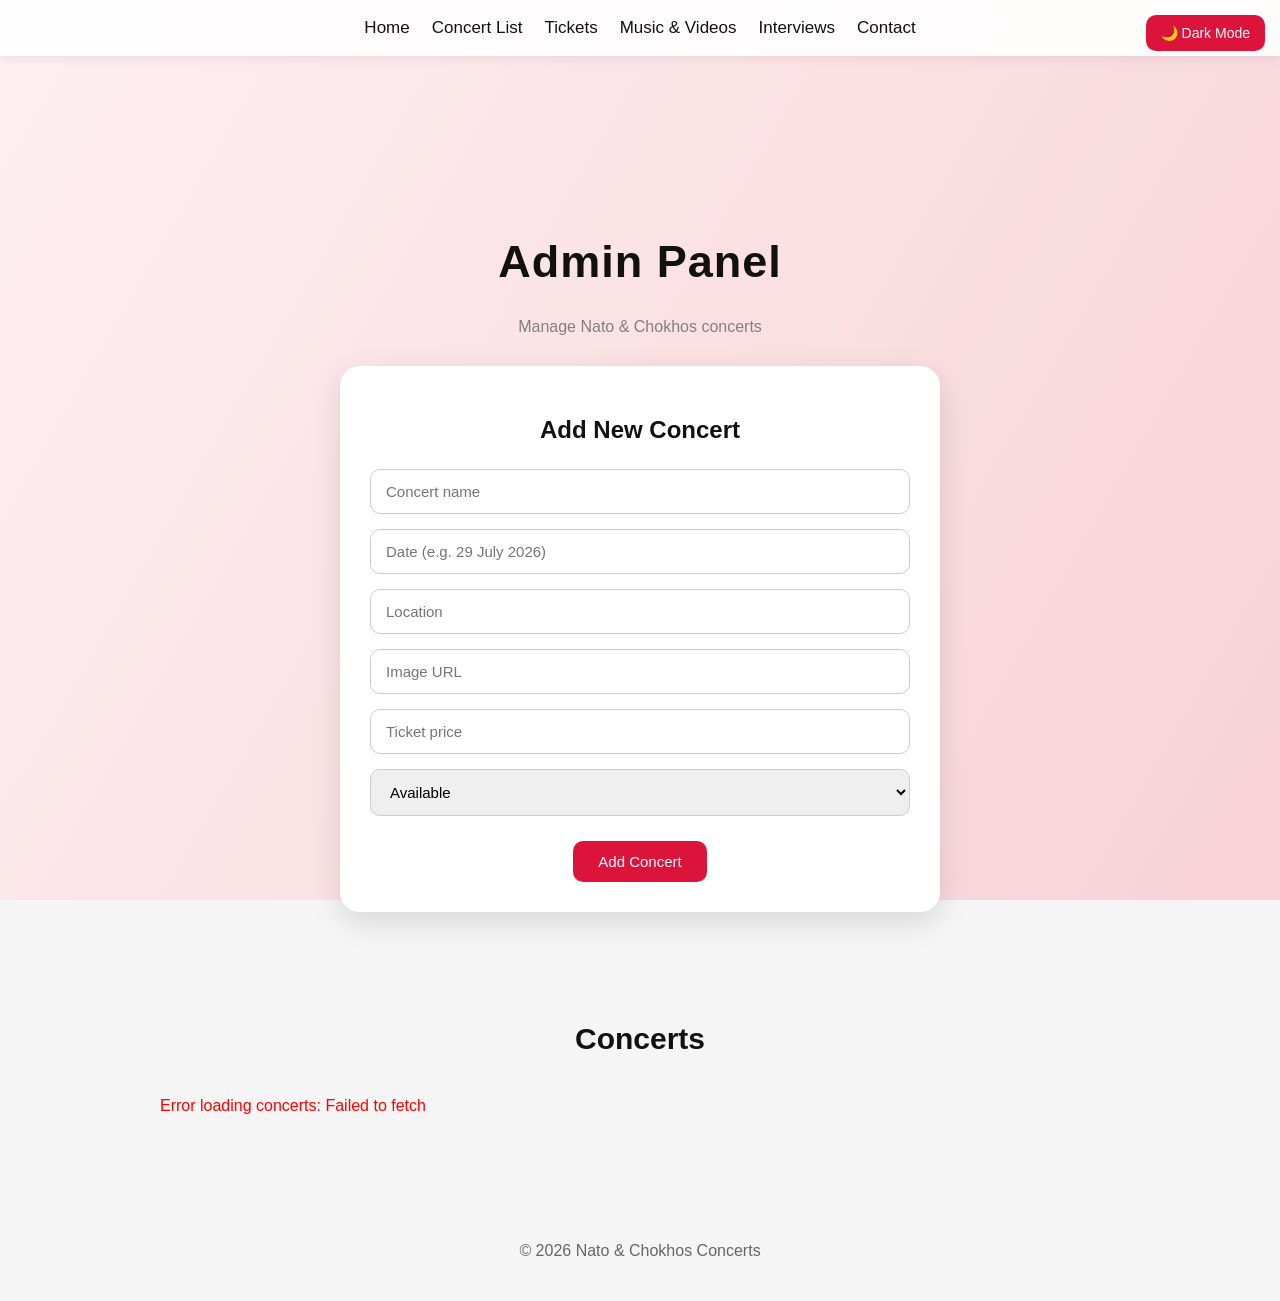
==== admin.html @ 28f33ea8 "Add admin panel and update concerts" ====
<!DOCTYPE html>
<html lang="ka">
<head>
    <meta charset="UTF-8">
    <meta name="viewport" content="width=device-width, initial-scale=1.0">

    <title>Admin Panel</title>

    <link rel="stylesheet" href="style.css">
</head>

<body>

<button onclick="toggleDarkMode()" class="dark-btn">
    🌙 Dark Mode
</button>

<header>
    <div class="main">
        <ul>
            <li><a href="index.html">Home</a></li>
            <li><a href="second.html">Concert List</a></li>
            <li><a href="tickets.html">Tickets</a></li>
            <li><a href="music.html">Music & Videos</a></li>
            <li><a href="interviews.html">Interviews</a></li>
            <li><a href="contact.html">Contact</a></li>
        </ul>
    </div>
</header>


<section class="admin-panel">

    <h1 class="page-title">Admin Panel</h1>

    <p class="admin-subtitle">
        Manage Nato & Chokhos concerts
    </p>


    <!-- ADD CONCERT FORM -->

    <form id="concertForm" class="concert-form">

        <h2 id="formTitle">Add New Concert</h2>

        <input
            type="text"
            id="title"
            placeholder="Concert name"
            required
        >

        <input
            type="text"
            id="date"
            placeholder="Date (e.g. 29 July 2026)"
            required
        >

        <input
            type="text"
            id="location"
            placeholder="Location"
            required
        >

        <input
            type="url"
            id="image"
            placeholder="Image URL"
            required
        >

        <input
            type="number"
            id="price"
            placeholder="Ticket price"
            min="0"
            required
        >

        <select id="status" required>

            <option value="available">
                Available
            </option>

            <option value="ended">
                Ended
            </option>

        </select>


        <div class="form-buttons">

            <button
                type="submit"
                class="admin-submit"
                id="submitButton"
            >
                Add Concert
            </button>

            <button
                type="button"
                class="cancel-btn"
                id="cancelButton"
                onclick="cancelEdit()"
            >
                Cancel
            </button>

        </div>

    </form>


    <p id="message" class="admin-message"></p>


    <!-- CONCERT LIST -->

    <h2 class="admin-list-title">
        Concerts
    </h2>

    <div id="adminConcerts" class="admin-concerts">

        <p>Loading concerts...</p>

    </div>

</section>


<footer>
    <p>© 2026 Nato & Chokhos Concerts</p>
</footer>


<script src="script.js"></script>
<script src="admin.js"></script>

</body>
</html>
---- style.css ----
/* ========================================
   GENERAL
======================================== */

* {
    box-sizing: border-box;
}

html {
    scroll-behavior: smooth;
}

body {
    margin: 0;
    min-height: 100vh;

    font-family: Arial, sans-serif;

    background: #f5f5f5;
    color: #111;

    overflow-x: hidden;

    transition: background 0.3s ease, color 0.3s ease;
}


/* ========================================
   ANIMATED BACKGROUND
======================================== */

body::before {
    content: "";

    position: fixed;
    top: 0;
    left: 0;

    width: 100%;
    height: 100%;

    background: linear-gradient(
        120deg,
        #ffdde1,
        #ee9ca7,
        #c2e9fb,
        #a1c4fd
    );

    background-size: 300% 300%;

    animation: gradientMove 12s ease infinite;

    z-index: -3;
}

body::after {
    content: "";

    position: fixed;
    top: 0;
    left: 0;

    width: 100%;
    height: 100%;

    background: rgba(255, 255, 255, 0.55);

    z-index: -2;

    pointer-events: none;
}

@keyframes gradientMove {

    0% {
        background-position: 0% 50%;
    }

    50% {
        background-position: 100% 50%;
    }

    100% {
        background-position: 0% 50%;
    }

}


/* ========================================
   PARTICLES
======================================== */

.particles {
    position: fixed;

    top: 0;
    left: 0;

    width: 100%;
    height: 100%;

    overflow: hidden;

    z-index: -1;

    pointer-events: none;
}

.particles span {
    position: absolute;

    width: 10px;
    height: 10px;

    background: crimson;

    border-radius: 50%;

    opacity: 0.4;

    animation: floatUp 12s linear infinite;
}

.particles span:nth-child(1) {
    left: 10%;
    animation-duration: 8s;
}

.particles span:nth-child(2) {
    left: 20%;
    animation-duration: 10s;
}

.particles span:nth-child(3) {
    left: 30%;
    animation-duration: 7s;
}

.particles span:nth-child(4) {
    left: 40%;
    animation-duration: 12s;
}

.particles span:nth-child(5) {
    left: 50%;
    animation-duration: 9s;
}

.particles span:nth-child(6) {
    left: 60%;
    animation-duration: 11s;
}

.particles span:nth-child(7) {
    left: 70%;
    animation-duration: 8s;
}

.particles span:nth-child(8) {
    left: 80%;
    animation-duration: 13s;
}

@keyframes floatUp {

    0% {
        bottom: -50px;
        transform: translateX(0);
    }

    50% {
        transform: translateX(30px);
    }

    100% {
        bottom: 110%;
        transform: translateX(-30px);
    }

}


/* ========================================
   MUSIC WAVE
======================================== */

.music-wave {
    display: flex;

    justify-content: center;
    align-items: flex-end;

    gap: 5px;

    height: 50px;

    margin: 15px 0;
}

.music-wave span {
    width: 6px;
    height: 10px;

    background: crimson;

    border-radius: 10px;

    animation: wave 1s infinite ease-in-out;
}

.music-wave span:nth-child(1) {
    animation-delay: 0s;
}

.music-wave span:nth-child(2) {
    animation-delay: 0.1s;
}

.music-wave span:nth-child(3) {
    animation-delay: 0.2s;
}

.music-wave span:nth-child(4) {
    animation-delay: 0.3s;
}

.music-wave span:nth-child(5) {
    animation-delay: 0.4s;
}

@keyframes wave {

    0%,
    100% {
        height: 10px;
        opacity: 0.6;
    }

    50% {
        height: 40px;
        opacity: 1;
    }

}


/* ========================================
   NAVIGATION
======================================== */

header {
    position: sticky;

    top: 0;

    width: 100%;

    z-index: 1000;

    background: rgba(255, 255, 255, 0.9);

    backdrop-filter: blur(10px);

    box-shadow: 0 2px 10px rgba(0, 0, 0, 0.08);
}

.main ul {
    list-style: none;

    display: flex;

    justify-content: center;
    align-items: center;

    flex-wrap: wrap;

    gap: 22px;

    padding: 18px 20px;

    margin: 0;
}

.main ul li {
    margin: 0;
}

.main ul li a {
    text-decoration: none;

    color: #111;

    font-size: 17px;

    transition: 0.3s;
}

.main ul li a:hover {
    color: crimson;
}


/* ========================================
   DARK MODE BUTTON
======================================== */

.dark-btn {
    position: fixed;

    top: 15px;
    right: 15px;

    padding: 10px 15px;

    border: none;

    border-radius: 10px;

    cursor: pointer;

    background: crimson;

    color: white;

    font-size: 14px;

    z-index: 2000;

    transition: 0.3s;
}

.dark-btn:hover {
    transform: scale(1.05);

    box-shadow: 0 0 15px rgba(220, 20, 60, 0.5);
}


/* ========================================
   PAGE TITLE
======================================== */

.page-title {
    text-align: center;

    font-size: 45px;

    margin: 60px 20px 30px;

    letter-spacing: 1px;
}


/* ========================================
   HERO
======================================== */

.hero {
    display: flex;

    justify-content: center;

    margin-top: 60px;

    padding: 30px 20px;
}

.hero-box {
    max-width: 650px;

    text-align: center;

    background: rgba(255, 255, 255, 0.85);

    padding: 40px;

    border-radius: 25px;

    box-shadow: 0 10px 30px rgba(0, 0, 0, 0.12);

    animation: fadeIn 0.8s ease;
}

.hero-box h1 {
    font-size: 55px;

    margin: 0 0 15px;

    letter-spacing: 2px;

    text-transform: uppercase;
}

.hero-box p {
    font-size: 18px;

    color: #666;

    line-height: 1.6;

    margin-bottom: 20px;
}

.hero-buttons {
    display: flex;

    justify-content: center;

    gap: 15px;

    flex-wrap: wrap;

    margin-top: 25px;
}


/* ========================================
   HERO IMAGE
======================================== */

.hero-image {
    display: block;

    width: 700px;

    max-width: 90%;

    margin: 30px auto;

    border-radius: 25px;

    border: 5px solid white;

    box-shadow: 0 10px 30px rgba(0, 0, 0, 0.2);

    transition: 0.4s;
}

.hero-image:hover {
    transform: scale(1.02);
}


/* ========================================
   BUTTONS
======================================== */

.btn {
    display: inline-block;

    text-decoration: none;

    padding: 12px 24px;

    border-radius: 12px;

    background: crimson;

    color: white;

    font-size: 16px;

    transition: 0.3s;
}

.btn:hover {
    transform: scale(1.05);

    box-shadow: 0 0 20px rgba(220, 20, 60, 0.5);
}

.btn.secondary {
    background: white;

    border: 2px solid crimson;

    color: crimson;
}

.btn.secondary:hover {
    background: crimson;

    color: white;
}


/* ========================================
   FEATURES
======================================== */

.features {
    display: flex;

    justify-content: center;

    gap: 25px;

    flex-wrap: wrap;

    margin: 50px auto;

    padding: 20px;
}

.feature-card {
    width: 260px;

    padding: 25px;

    text-align: center;

    background: rgba(255, 255, 255, 0.85);

    border-radius: 20px;

    box-shadow: 0 8px 25px rgba(0, 0, 0, 0.1);

    transition: 0.3s;

    animation: fadeIn 0.8s ease;
}

.feature-card:hover {
    transform: translateY(-8px);

    box-shadow: 0 15px 30px rgba(0, 0, 0, 0.18);
}

.feature-card h2 {
    font-size: 20px;
}

.feature-card p {
    color: #666;

    line-height: 1.6;

    margin-bottom: 20px;
}


/* ========================================
   CONCERT CARDS
======================================== */

.concerts {
    display: flex;

    justify-content: center;

    gap: 25px;

    flex-wrap: wrap;

    padding: 20px;
}

.concert-card {
    width: 260px;

    padding: 15px;

    text-align: center;

    background: white;

    border-radius: 20px;

    box-shadow: 0 8px 20px rgba(0, 0, 0, 0.12);

    transition: 0.3s;

    animation: fadeIn 0.6s ease;
}

.concert-card:hover {
    transform: translateY(-8px);

    box-shadow: 0 15px 30px rgba(0, 0, 0, 0.2);
}

.concert-card img {
    width: 100%;

    height: 160px;

    object-fit: cover;

    border-radius: 14px;

    border: 3px solid crimson;

    transition: 0.4s;
}

.concert-card:hover img {
    transform: scale(1.04);
}

.concert-card h2 {
    font-size: 18px;

    margin: 12px 0;
}

.concert-card p {
    font-size: 14px;

    color: #666;

    margin: 6px 0;
}


/* ========================================
   TICKETS
======================================== */

.tickets {
    display: flex;

    justify-content: center;

    gap: 25px;

    flex-wrap: wrap;

    padding: 20px;
}

.ticket-card {
    width: 260px;

    padding: 15px;

    text-align: center;

    background: white;

    border-radius: 20px;

    box-shadow: 0 8px 20px rgba(0, 0, 0, 0.12);

    transition: 0.3s;
}

.ticket-card:hover {
    transform: translateY(-8px);

    box-shadow: 0 15px 30px rgba(0, 0, 0, 0.2);
}

.ticket-card img {
    width: 100%;

    height: 160px;

    object-fit: cover;

    border-radius: 14px;

    border: 3px solid crimson;
}

.ticket-card h2 {
    font-size: 18px;

    margin: 12px 0;
}

.ticket-card p {
    font-size: 14px;

    color: #666;

    margin: 6px 0;
}

.price {
    font-weight: bold;

    color: #111 !important;

    margin-top: 10px;
}

.buy-btn {
    display: inline-block;

    margin-top: 12px;

    padding: 10px 20px;

    background: crimson;

    color: white;

    text-decoration: none;

    border-radius: 10px;

    transition: 0.3s;
}

.buy-btn:hover {
    transform: scale(1.05);

    background: #111;
}


/* ENDED TICKETS */

.ticket-card.ended {
    opacity: 0.6;

    filter: grayscale(100%);
}

.status {
    display: inline-block;

    padding: 5px 12px;

    border-radius: 20px;

    font-size: 12px;

    font-weight: bold;

    margin-bottom: 10px;
}

.status.available {
    background: #2ecc71;

    color: white;
}

.status.ended {
    background: #777;

    color: white;
}

.buy-btn.disabled {
    pointer-events: none;

    background: #777;

    color: white;
}


/* TICKET FILTERS */

.filter-buttons {
    text-align: center;

    margin-bottom: 20px;
}

.filter-buttons button {
    padding: 10px 18px;

    margin: 5px;

    border: none;

    border-radius: 10px;

    cursor: pointer;

    background: #222;

    color: white;

    transition: 0.3s;
}

.filter-buttons button:hover {
    background: crimson;
}

.filter-buttons button.active {
    background: crimson;
}


/* ========================================
   MUSIC & VIDEOS
======================================== */

.videos {
    display: grid;

    grid-template-columns: repeat(3, 1fr);

    gap: 25px;

    padding: 30px;
}

.video-card {
    position: relative;

    display: block;

    text-decoration: none;

    color: #111;

    background: white;

    border-radius: 20px;

    overflow: hidden;

    box-shadow: 0 8px 20px rgba(0, 0, 0, 0.12);

    transition: 0.3s;
}

.video-card:hover {
    transform: translateY(-8px);

    box-shadow: 0 15px 30px rgba(220, 20, 60, 0.25);
}

.video-card img {
    display: block;

    width: 100%;

    height: 200px;

    object-fit: cover;

    transition: 0.4s;
}

.video-card:hover img {
    transform: scale(1.06);
}

.video-card h2 {
    font-size: 17px;

    text-align: center;

    padding: 15px;

    margin: 0;
}


/* ========================================
   FAVORITES
======================================== */

.fav {
    position: absolute;

    top: 10px;
    right: 10px;

    width: 34px;
    height: 34px;

    display: flex;

    justify-content: center;
    align-items: center;

    background: rgba(0, 0, 0, 0.6);

    color: white;

    border-radius: 50%;

    cursor: pointer;

    z-index: 10;

    transition: 0.3s;
}

.fav:hover {
    background: crimson;

    transform: scale(1.15);
}

.fav.active {
    background: crimson;

    color: white;

    transform: scale(1.15);
}


/* FAVORITES FILTER */

.fav-filter {
    display: block;

    margin: 10px auto 25px;

    padding: 10px 18px;

    border: none;

    border-radius: 20px;

    cursor: pointer;

    background: crimson;

    color: white;

    transition: 0.3s;
}

.fav-filter:hover {
    transform: scale(1.05);
}


/* ========================================
   SEARCH
======================================== */

.search-bar {
    display: block;

    width: 300px;

    max-width: 90%;

    padding: 12px 18px;

    margin: 20px auto;

    border-radius: 30px;

    border: 1px solid #ccc;

    outline: none;

    font-size: 16px;

    transition: 0.3s;
}

.search-bar:focus {
    border-color: crimson;

    box-shadow: 0 0 10px rgba(220, 20, 60, 0.3);
}


/* ========================================
   INTERVIEWS
======================================== */

.interviews {
    display: grid;

    grid-template-columns: repeat(3, 1fr);

    gap: 25px;

    padding: 30px;
}

.interview-card {
    position: relative;

    display: block;

    text-decoration: none;

    color: #111;

    background: white;

    border-radius: 20px;

    overflow: hidden;

    box-shadow: 0 8px 20px rgba(0, 0, 0, 0.12);

    transition: 0.3s;
}

.interview-card:hover {
    transform: translateY(-8px);

    box-shadow: 0 15px 30px rgba(0, 0, 0, 0.2);
}

.interview-card img {
    display: block;

    width: 100%;

    height: 200px;

    object-fit: cover;

    transition: 0.4s;
}

.interview-card:hover img {
    transform: scale(1.06);
}

.interview-card h2 {
    font-size: 16px;

    text-align: center;

    padding: 15px;

    margin: 0;
}


/* INTERVIEW FILTER */

.filter-box {
    text-align: center;

    margin: 20px 0;
}

.filter-btn {
    padding: 10px 18px;

    margin: 5px;

    border: none;

    border-radius: 10px;

    cursor: pointer;

    background: crimson;

    color: white;

    transition: 0.3s;
}

.filter-btn:hover {
    transform: scale(1.05);
}


/* ========================================
   CONTACT
======================================== */

.contact {
    text-align: center;

    max-width: 800px;

    margin: 60px auto;

    padding: 30px 20px;

    background: rgba(255, 255, 255, 0.8);

    border-radius: 25px;

    box-shadow: 0 10px 30px rgba(0, 0, 0, 0.1);
}

.contact-image {
    display: block;

    width: 320px;

    max-width: 90%;

    height: 320px;

    object-fit: cover;

    margin: 0 auto 25px;

    border-radius: 20px;

    border: 5px solid crimson;

    box-shadow: 0 10px 25px rgba(0, 0, 0, 0.2);
}

.contact h1 {
    font-size: 40px;

    margin-bottom: 10px;
}

.contact p {
    font-size: 18px;

    color: #666;

    margin-bottom: 25px;
}

.social-links {
    display: flex;

    justify-content: center;

    gap: 15px;

    flex-wrap: wrap;
}

.social-links a {
    text-decoration: none;

    color: white;

    padding: 12px 18px;

    border-radius: 12px;

    transition: 0.3s;
}

.social-links a:hover {
    transform: scale(1.05);
}

.fb {
    background: #1877f2;
}

.ig {
    background: linear-gradient(
        45deg,
        #f58529,
        #dd2a7b,
        #8134af
    );
}


/* ========================================
   FOOTER
======================================== */

footer {
    text-align: center;

    padding: 25px;

    margin-top: 50px;

    color: #666;
}


/* ========================================
   ANIMATION
======================================== */

@keyframes fadeIn {

    from {
        opacity: 0;

        transform: translateY(20px);
    }

    to {
        opacity: 1;

        transform: translateY(0);
    }

}


/* ========================================
   DARK MODE
======================================== */

body.dark {
    background: #0f0f0f;

    color: #f1f1f1;
}

body.dark::after {
    background: rgba(0, 0, 0, 0.65);
}

body.dark header {
    background: rgba(20, 20, 20, 0.9);
}

body.dark .main ul li a {
    color: white;
}

body.dark .main ul li a:hover {
    color: #ff4d6d;
}

body.dark .hero-box,
body.dark .feature-card,
body.dark .concert-card,
body.dark .ticket-card,
body.dark .video-card,
body.dark .interview-card,
body.dark .contact {
    background: #1c1c1c;

    color: white;
}

body.dark .hero-box p,
body.dark .feature-card p,
body.dark .concert-card p,
body.dark .ticket-card p,
body.dark .contact p {
    color: #ccc;
}

body.dark .video-card,
body.dark .interview-card {
    color: white;
}

body.dark .search-bar {
    background: #1c1c1c;

    color: white;

    border-color: #444;
}

body.dark .btn.secondary {
    background: #1c1c1c;

    color: #ff4d6d;
}

body.dark .btn.secondary:hover {
    background: crimson;

    color: white;
}

body.dark footer {
    color: #aaa;
}

body.dark .music-wave span {
    background: white;
}

body.dark .particles span {
    background: white;

    opacity: 0.2;
}


/* ========================================
   RESPONSIVE DESIGN
======================================== */

@media (max-width: 1000px) {

    .videos,
    .interviews {
        grid-template-columns: repeat(2, 1fr);
    }

}


@media (max-width: 768px) {

    .dark-btn {
        top: 10px;

        right: 10px;

        padding: 8px 12px;

        font-size: 12px;
    }


    .main ul {
        gap: 12px;

        padding: 15px 10px;
    }

    .main ul li a {
        font-size: 15px;
    }


    .page-title {
        font-size: 35px;

        margin-top: 45px;
    }


    .hero {
        margin-top: 30px;

        padding: 20px 10px;
    }

    .hero-box {
        padding: 25px 20px;
    }

    .hero-box h1 {
        font-size: 38px;
    }

    .hero-box p {
        font-size: 16px;
    }


    .hero-image {
        width: 90%;

        margin-top: 20px;
    }


    .concerts,
    .tickets {
        flex-direction: column;

        align-items: center;
    }

    .concert-card,
    .ticket-card {
        width: 90%;

        max-width: 350px;
    }


    .videos,
    .interviews {
        grid-template-columns: 1fr;

        padding: 20px;
    }


    .video-card img,
    .interview-card img {
        height: 220px;
    }


    .contact {
        width: 90%;

        margin-top: 40px;
    }

    .contact h1 {
        font-size: 30px;
    }

    .contact-image {
        width: 90%;

        height: auto;
    }


    .social-links {
        flex-direction: column;

        align-items: center;
    }

    .social-links a {
        width: 90%;

        max-width: 300px;
    }

}


@media (max-width: 500px) {

    .main ul {
        gap: 8px;
    }

    .main ul li a {
        font-size: 13px;
    }


    .page-title {
        font-size: 30px;
    }


    .hero-box h1 {
        font-size: 32px;
    }


    .hero-buttons {
        flex-direction: column;

        align-items: center;
    }

    .hero-buttons .btn {
        width: 90%;
    }


    .search-bar {
        width: 85%;
    }

}

/* =========================
FAN MESSAGE FORM
========================= */

.fan-message{
max-width: 600px;
margin: 50px auto 20px auto;
padding: 30px;

```
background: white;
border-radius: 20px;

box-shadow: 0 10px 30px rgba(0,0,0,0.12);

text-align: center;
```

}

.fan-message h2{
font-size: 28px;
margin-bottom: 10px;
}

.fan-message p{
color: gray;
margin-bottom: 25px;
}

/* FORM */

#fanForm{
display: flex;
flex-direction: column;
gap: 15px;
}

#fanForm input,
#fanForm textarea{
width: 100%;
box-sizing: border-box;

```
padding: 14px 16px;

border: 1px solid #ccc;
border-radius: 12px;

font-family: Arial, sans-serif;
font-size: 16px;

outline: none;

transition: 0.3s;
```

}

#fanForm textarea{
resize: vertical;
}

#fanForm input:focus,
#fanForm textarea:focus{
border-color: crimson;

```
box-shadow:
    0 0 10px rgba(220,20,60,0.2);
```

}

/* SEND BUTTON */

.send-message-btn{
padding: 14px 25px;

```
border: none;
border-radius: 12px;

background: crimson;
color: white;

font-size: 16px;
font-weight: bold;

cursor: pointer;

transition: 0.3s;
```

}

.send-message-btn:hover{
background: #b00020;

```
transform: scale(1.03);

box-shadow:
    0 0 20px rgba(220,20,60,0.4);
```

}

/* SUCCESS MESSAGE */

#formMessage{
margin-top: 20px;

```
color: #2ecc71;

font-weight: bold;

display: none;
```

}

/* DARK MODE */

body.dark .fan-message{
background: #1e1e1e;
color: white;
}

body.dark #fanForm input,
body.dark #fanForm textarea{
background: #2a2a2a;
color: white;

```
border-color: #444;
```

}

body.dark #fanForm input::placeholder,
body.dark #fanForm textarea::placeholder{
color: #aaa;
}

/* MOBILE */

@media(max-width: 768px){

```
.fan-message{
    width: 90%;
    box-sizing: border-box;

    padding: 20px;

    margin-top: 40px;
}

.fan-message h2{
    font-size: 24px;
}

#fanForm input,
#fanForm textarea{
    font-size: 15px;
}
```

}

/* =========================
FAN MESSAGE FORM
========================= */

.fan-message{
max-width: 600px;
margin: 50px auto 20px auto;
padding: 30px;

```
background: white;
border-radius: 20px;

box-shadow: 0 10px 30px rgba(0,0,0,0.12);

text-align: center;
```

}

.fan-message h2{
font-size: 28px;
margin-bottom: 10px;
}

.fan-message p{
color: gray;
margin-bottom: 25px;
}

/* FORM */

#fanForm{
display: flex;
flex-direction: column;
gap: 15px;
}

#fanForm input,
#fanForm textarea{
width: 100%;
box-sizing: border-box;

```
padding: 14px 16px;

border: 1px solid #ccc;
border-radius: 12px;

font-family: Arial, sans-serif;
font-size: 16px;

outline: none;

transition: 0.3s;
```

}

#fanForm textarea{
resize: vertical;
}

#fanForm input:focus,
#fanForm textarea:focus{
border-color: crimson;

```
box-shadow:
    0 0 10px rgba(220,20,60,0.2);
```

}

/* SEND BUTTON */

.send-message-btn{
padding: 14px 25px;

```
border: none;
border-radius: 12px;

background: crimson;
color: white;

font-size: 16px;
font-weight: bold;

cursor: pointer;

transition: 0.3s;
```

}

.send-message-btn:hover{
background: #b00020;

```
transform: scale(1.03);

box-shadow:
    0 0 20px rgba(220,20,60,0.4);
```

}

.send-message-btn:disabled{
opacity: 0.7;
cursor: wait;
transform: none;
}

/* SUCCESS MESSAGE */

#formMessage{
margin-top: 20px;

```
color: #2ecc71;

font-weight: bold;

display: none;
```

}

/* DARK MODE */

body.dark .fan-message{
background: #1e1e1e;
color: white;
}

body.dark #fanForm input,
body.dark #fanForm textarea{
background: #2a2a2a;
color: white;

```
border-color: #444;
```

}

body.dark #fanForm input::placeholder,
body.dark #fanForm textarea::placeholder{
color: #aaa;
}

/* MOBILE */

@media(max-width: 768px){

```
.fan-message{
    width: 90%;
    box-sizing: border-box;

    padding: 20px;

    margin-top: 40px;
}

.fan-message h2{
    font-size: 24px;
}

#fanForm input,
#fanForm textarea{
    font-size: 15px;
}
```

}

/* ==========================================
   ADMIN PANEL
========================================== */

.admin-panel{
    max-width: 1000px;
    margin: 100px auto 50px auto;
    padding: 20px;
}

.admin-subtitle{
    text-align: center;
    color: gray;
    margin-bottom: 30px;
}


/* FORM */

.concert-form{
    max-width: 600px;
    margin: 0 auto 50px auto;
    padding: 30px;

    background: white;

    border-radius: 20px;

    box-shadow:
        0 10px 30px rgba(0,0,0,0.12);

    display: flex;
    flex-direction: column;
    gap: 15px;
}

.concert-form h2{
    text-align: center;
    margin-bottom: 10px;
}


.concert-form input,
.concert-form select{

    width: 100%;

    box-sizing: border-box;

    padding: 13px 15px;

    border-radius: 10px;

    border: 1px solid #ccc;

    outline: none;

    font-size: 15px;

    font-family: Arial, sans-serif;

}


.concert-form input:focus,
.concert-form select:focus{

    border-color: crimson;

    box-shadow:
        0 0 8px rgba(220,20,60,0.2);

}


/* FORM BUTTONS */

.form-buttons{

    display: flex;

    justify-content: center;

    gap: 10px;

    margin-top: 10px;

}


.admin-submit,
.cancel-btn{

    border: none;

    padding: 12px 25px;

    border-radius: 10px;

    cursor: pointer;

    font-size: 15px;

    transition: 0.3s;

}


.admin-submit{

    background: crimson;

    color: white;

}


.admin-submit:hover{

    background: #a00020;

    transform: scale(1.05);

}


.cancel-btn{

    background: #777;

    color: white;

}


.cancel-btn:hover{

    background: #555;

}


/* MESSAGE */

.admin-message{

    text-align: center;

    color: crimson;

    font-weight: bold;

    min-height: 20px;

}


/* CONCERT LIST */

.admin-list-title{

    text-align: center;

    font-size: 30px;

    margin: 40px 0 25px 0;

}


.admin-concerts{

    display: flex;

    flex-direction: column;

    gap: 20px;

}


.admin-concert-card{

    display: flex;

    align-items: center;

    gap: 20px;

    padding: 20px;

    background: white;

    border-radius: 18px;

    box-shadow:
        0 8px 20px rgba(0,0,0,0.1);

}


.admin-concert-card img{

    width: 150px;

    height: 100px;

    object-fit: cover;

    border-radius: 12px;

}


.admin-concert-info{

    flex: 1;

}


.admin-concert-info h3{

    margin-top: 0;

    margin-bottom: 10px;

}


.admin-concert-info p{

    margin: 5px 0;

    color: gray;

}


.admin-status{

    display: inline-block;

    margin-top: 8px;

    padding: 5px 10px;

    border-radius: 10px;

    font-size: 12px;

    font-weight: bold;

}


.admin-status.available{

    background: #2ecc71;

    color: white;

}


.admin-status.ended{

    background: #777;

    color: white;

}


.admin-actions{

    display: flex;

    flex-direction: column;

    gap: 10px;

}


.edit-btn,
.delete-btn{

    border: none;

    padding: 9px 15px;

    border-radius: 8px;

    cursor: pointer;

    color: white;

}


.edit-btn{

    background: #3498db;

}


.delete-btn{

    background: #e74c3c;

}


.edit-btn:hover,
.delete-btn:hover{

    transform: scale(1.05);

}


/* DARK MODE */

body.dark .concert-form,
body.dark .admin-concert-card{

    background: #1e1e1e;

    color: white;

}


body.dark .concert-form input,
body.dark .concert-form select{

    background: #2a2a2a;

    color: white;

    border-color: #444;

}


/* MOBILE */

@media(max-width: 700px){

    .admin-panel{

        margin-top: 80px;

        padding: 10px;

    }


    .concert-form{

        padding: 20px;

    }


    .admin-concert-card{

        flex-direction: column;

        text-align: center;

    }


    .admin-concert-card img{

        width: 100%;

        height: 200px;

    }


    .admin-actions{

        flex-direction: row;

    }

}
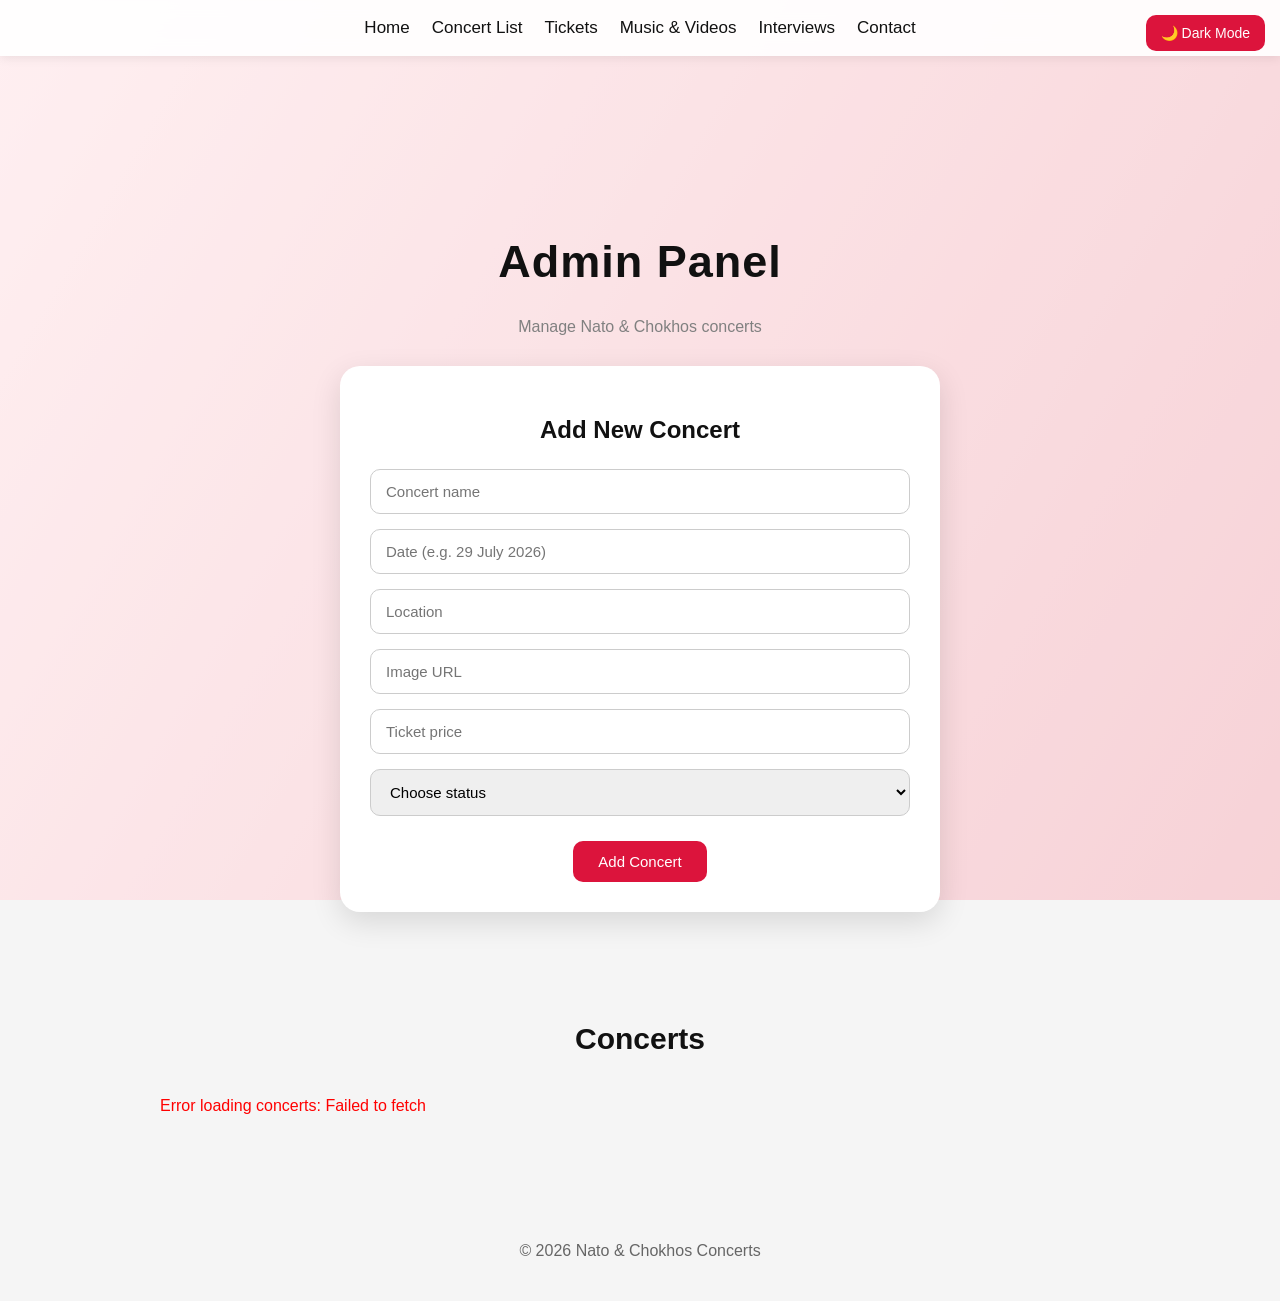
==== commit 9dcb0f5d: "burger menu commit changes" ====
--- a/admin.html
+++ b/admin.html
@@ -81,17 +81,10 @@
         >
 
         <select id="status" required>
-
-            <option value="available">
-                Available
-            </option>
-
-            <option value="ended">
-                Ended
-            </option>
-
-        </select>
-
+    <option value="" selected disabled>Choose status</option>
+    <option value="available">Available</option>
+    <option value="ended">Ended</option>
+</select>
 
         <div class="form-buttons">
 
--- a/style.css
+++ b/style.css
@@ -13,14 +13,10 @@
 body {
     margin: 0;
     min-height: 100vh;
-
     font-family: Arial, sans-serif;
-
     background: #f5f5f5;
     color: #111;
-
     overflow-x: hidden;
-
     transition: background 0.3s ease, color 0.3s ease;
 }
 
@@ -31,11 +27,9 @@
 
 body::before {
     content: "";
-
     position: fixed;
     top: 0;
     left: 0;
-
     width: 100%;
     height: 100%;
 
@@ -48,31 +42,25 @@
     );
 
     background-size: 300% 300%;
-
     animation: gradientMove 12s ease infinite;
-
     z-index: -3;
 }
 
 body::after {
     content: "";
-
     position: fixed;
     top: 0;
     left: 0;
-
     width: 100%;
     height: 100%;
 
     background: rgba(255, 255, 255, 0.55);
 
     z-index: -2;
-
     pointer-events: none;
 }
 
 @keyframes gradientMove {
-
     0% {
         background-position: 0% 50%;
     }
@@ -84,7 +72,6 @@
     100% {
         background-position: 0% 50%;
     }
-
 }
 
 
@@ -94,17 +81,13 @@
 
 .particles {
     position: fixed;
-
     top: 0;
     left: 0;
-
     width: 100%;
     height: 100%;
 
     overflow: hidden;
-
     z-index: -1;
-
     pointer-events: none;
 }
 
@@ -115,9 +98,7 @@
     height: 10px;
 
     background: crimson;
-
     border-radius: 50%;
-
     opacity: 0.4;
 
     animation: floatUp 12s linear infinite;
@@ -164,7 +145,6 @@
 }
 
 @keyframes floatUp {
-
     0% {
         bottom: -50px;
         transform: translateX(0);
@@ -178,7 +158,6 @@
         bottom: 110%;
         transform: translateX(-30px);
     }
-
 }
 
 
@@ -188,14 +167,11 @@
 
 .music-wave {
     display: flex;
-
     justify-content: center;
     align-items: flex-end;
-
     gap: 5px;
 
     height: 50px;
-
     margin: 15px 0;
 }
 
@@ -204,7 +180,6 @@
     height: 10px;
 
     background: crimson;
-
     border-radius: 10px;
 
     animation: wave 1s infinite ease-in-out;
@@ -231,7 +206,6 @@
 }
 
 @keyframes wave {
-
     0%,
     100% {
         height: 10px;
@@ -242,7 +216,6 @@
         height: 40px;
         opacity: 1;
     }
-
 }
 
 
@@ -252,34 +225,25 @@
 
 header {
     position: sticky;
-
     top: 0;
-
     width: 100%;
-
     z-index: 1000;
 
     background: rgba(255, 255, 255, 0.9);
-
     backdrop-filter: blur(10px);
 
     box-shadow: 0 2px 10px rgba(0, 0, 0, 0.08);
 }
 
 .main ul {
-    list-style: none;
-
     display: flex;
-
     justify-content: center;
     align-items: center;
-
     flex-wrap: wrap;
-
     gap: 22px;
 
+    list-style: none;
     padding: 18px 20px;
-
     margin: 0;
 }
 
@@ -289,11 +253,8 @@
 
 .main ul li a {
     text-decoration: none;
-
     color: #111;
-
     font-size: 17px;
-
     transition: 0.3s;
 }
 
@@ -308,20 +269,17 @@
 
 .dark-btn {
     position: fixed;
-
     top: 15px;
     right: 15px;
 
     padding: 10px 15px;
 
     border: none;
-
     border-radius: 10px;
 
     cursor: pointer;
 
     background: crimson;
-
     color: white;
 
     font-size: 14px;
@@ -333,7 +291,6 @@
 
 .dark-btn:hover {
     transform: scale(1.05);
-
     box-shadow: 0 0 15px rgba(220, 20, 60, 0.5);
 }
 
@@ -359,23 +316,21 @@
 
 .hero {
     display: flex;
-
     justify-content: center;
 
     margin-top: 60px;
-
     padding: 30px 20px;
 }
 
 .hero-box {
     max-width: 650px;
 
+    padding: 40px;
+
     text-align: center;
 
     background: rgba(255, 255, 255, 0.85);
 
-    padding: 40px;
-
     border-radius: 25px;
 
     box-shadow: 0 10px 30px rgba(0, 0, 0, 0.12);
@@ -384,33 +339,28 @@
 }
 
 .hero-box h1 {
+    margin: 0 0 15px;
+
     font-size: 55px;
 
-    margin: 0 0 15px;
-
     letter-spacing: 2px;
-
     text-transform: uppercase;
 }
 
 .hero-box p {
+    margin-bottom: 20px;
+
     font-size: 18px;
+    line-height: 1.6;
 
     color: #666;
-
-    line-height: 1.6;
-
-    margin-bottom: 20px;
 }
 
 .hero-buttons {
     display: flex;
-
     justify-content: center;
-
+    flex-wrap: wrap;
     gap: 15px;
-
-    flex-wrap: wrap;
 
     margin-top: 25px;
 }
@@ -424,14 +374,12 @@
     display: block;
 
     width: 700px;
-
     max-width: 90%;
 
     margin: 30px auto;
 
+    border: 5px solid white;
     border-radius: 25px;
-
-    border: 5px solid white;
 
     box-shadow: 0 10px 30px rgba(0, 0, 0, 0.2);
 
@@ -450,17 +398,15 @@
 .btn {
     display: inline-block;
 
+    padding: 12px 24px;
+
+    border-radius: 12px;
+
+    background: crimson;
+    color: white;
+
+    font-size: 16px;
     text-decoration: none;
-
-    padding: 12px 24px;
-
-    border-radius: 12px;
-
-    background: crimson;
-
-    color: white;
-
-    font-size: 16px;
 
     transition: 0.3s;
 }
@@ -481,7 +427,6 @@
 
 .btn.secondary:hover {
     background: crimson;
-
     color: white;
 }
 
@@ -492,15 +437,11 @@
 
 .features {
     display: flex;
-
     justify-content: center;
-
+    flex-wrap: wrap;
     gap: 25px;
 
-    flex-wrap: wrap;
-
     margin: 50px auto;
-
     padding: 20px;
 }
 
@@ -533,11 +474,10 @@
 }
 
 .feature-card p {
+    margin-bottom: 20px;
+
     color: #666;
-
     line-height: 1.6;
-
-    margin-bottom: 20px;
 }
 
 
@@ -547,12 +487,9 @@
 
 .concerts {
     display: flex;
-
     justify-content: center;
-
+    flex-wrap: wrap;
     gap: 25px;
-
-    flex-wrap: wrap;
 
     padding: 20px;
 }
@@ -583,14 +520,12 @@
 
 .concert-card img {
     width: 100%;
-
     height: 160px;
 
     object-fit: cover;
 
+    border: 3px solid crimson;
     border-radius: 14px;
-
-    border: 3px solid crimson;
 
     transition: 0.4s;
 }
@@ -600,17 +535,16 @@
 }
 
 .concert-card h2 {
+    margin: 12px 0;
+
     font-size: 18px;
-
-    margin: 12px 0;
 }
 
 .concert-card p {
+    margin: 6px 0;
+
     font-size: 14px;
-
     color: #666;
-
-    margin: 6px 0;
 }
 
 
@@ -620,12 +554,9 @@
 
 .tickets {
     display: flex;
-
     justify-content: center;
-
+    flex-wrap: wrap;
     gap: 25px;
-
-    flex-wrap: wrap;
 
     padding: 20px;
 }
@@ -654,52 +585,47 @@
 
 .ticket-card img {
     width: 100%;
-
     height: 160px;
 
     object-fit: cover;
 
+    border: 3px solid crimson;
     border-radius: 14px;
-
-    border: 3px solid crimson;
 }
 
 .ticket-card h2 {
+    margin: 12px 0;
+
     font-size: 18px;
-
-    margin: 12px 0;
 }
 
 .ticket-card p {
+    margin: 6px 0;
+
     font-size: 14px;
-
     color: #666;
-
-    margin: 6px 0;
 }
 
 .price {
+    margin-top: 10px;
+
     font-weight: bold;
 
     color: #111 !important;
-
-    margin-top: 10px;
 }
 
 .buy-btn {
     display: inline-block;
 
     margin-top: 12px;
-
     padding: 10px 20px;
 
     background: crimson;
-
-    color: white;
+    color: white;
+
+    border-radius: 10px;
 
     text-decoration: none;
-
-    border-radius: 10px;
 
     transition: 0.3s;
 }
@@ -711,37 +637,34 @@
 }
 
 
-/* ENDED TICKETS */
+/* ========================================
+   ENDED TICKETS
+======================================== */
 
 .ticket-card.ended {
     opacity: 0.6;
-
     filter: grayscale(100%);
 }
 
 .status {
     display: inline-block;
 
+    margin-bottom: 10px;
     padding: 5px 12px;
 
     border-radius: 20px;
 
     font-size: 12px;
-
     font-weight: bold;
-
-    margin-bottom: 10px;
 }
 
 .status.available {
     background: #2ecc71;
-
     color: white;
 }
 
 .status.ended {
     background: #777;
-
     color: white;
 }
 
@@ -749,41 +672,36 @@
     pointer-events: none;
 
     background: #777;
-
-    color: white;
-}
-
-
-/* TICKET FILTERS */
+    color: white;
+}
+
+
+/* ========================================
+   TICKET FILTERS
+======================================== */
 
 .filter-buttons {
+    margin-bottom: 20px;
+
     text-align: center;
-
-    margin-bottom: 20px;
 }
 
 .filter-buttons button {
+    margin: 5px;
     padding: 10px 18px;
 
-    margin: 5px;
-
     border: none;
-
     border-radius: 10px;
 
     cursor: pointer;
 
     background: #222;
-
-    color: white;
-
-    transition: 0.3s;
-}
-
-.filter-buttons button:hover {
-    background: crimson;
-}
-
+    color: white;
+
+    transition: 0.3s;
+}
+
+.filter-buttons button:hover,
 .filter-buttons button.active {
     background: crimson;
 }
@@ -795,9 +713,7 @@
 
 .videos {
     display: grid;
-
     grid-template-columns: repeat(3, 1fr);
-
     gap: 25px;
 
     padding: 30px;
@@ -808,15 +724,14 @@
 
     display: block;
 
+    overflow: hidden;
+
+    background: white;
+    color: #111;
+
+    border-radius: 20px;
+
     text-decoration: none;
-
-    color: #111;
-
-    background: white;
-
-    border-radius: 20px;
-
-    overflow: hidden;
 
     box-shadow: 0 8px 20px rgba(0, 0, 0, 0.12);
 
@@ -833,7 +748,6 @@
     display: block;
 
     width: 100%;
-
     height: 200px;
 
     object-fit: cover;
@@ -846,13 +760,12 @@
 }
 
 .video-card h2 {
+    margin: 0;
+    padding: 15px;
+
     font-size: 17px;
 
     text-align: center;
-
-    padding: 15px;
-
-    margin: 0;
 }
 
 
@@ -866,14 +779,15 @@
     top: 10px;
     right: 10px;
 
+    z-index: 10;
+
+    display: flex;
+    justify-content: center;
+    align-items: center;
+
     width: 34px;
     height: 34px;
 
-    display: flex;
-
-    justify-content: center;
-    align-items: center;
-
     background: rgba(0, 0, 0, 0.6);
 
     color: white;
@@ -882,43 +796,28 @@
 
     cursor: pointer;
 
-    z-index: 10;
-
-    transition: 0.3s;
-}
-
-.fav:hover {
-    background: crimson;
-
-    transform: scale(1.15);
-}
-
+    transition: 0.3s;
+}
+
+.fav:hover,
 .fav.active {
     background: crimson;
 
-    color: white;
-
     transform: scale(1.15);
 }
-
-
-/* FAVORITES FILTER */
 
 .fav-filter {
     display: block;
 
     margin: 10px auto 25px;
-
     padding: 10px 18px;
 
     border: none;
-
     border-radius: 20px;
 
     cursor: pointer;
 
     background: crimson;
-
     color: white;
 
     transition: 0.3s;
@@ -937,16 +836,13 @@
     display: block;
 
     width: 300px;
-
     max-width: 90%;
 
+    margin: 20px auto;
     padding: 12px 18px;
 
-    margin: 20px auto;
-
+    border: 1px solid #ccc;
     border-radius: 30px;
-
-    border: 1px solid #ccc;
 
     outline: none;
 
@@ -968,9 +864,7 @@
 
 .interviews {
     display: grid;
-
     grid-template-columns: repeat(3, 1fr);
-
     gap: 25px;
 
     padding: 30px;
@@ -981,15 +875,14 @@
 
     display: block;
 
+    overflow: hidden;
+
+    background: white;
+    color: #111;
+
+    border-radius: 20px;
+
     text-decoration: none;
-
-    color: #111;
-
-    background: white;
-
-    border-radius: 20px;
-
-    overflow: hidden;
 
     box-shadow: 0 8px 20px rgba(0, 0, 0, 0.12);
 
@@ -1006,7 +899,6 @@
     display: block;
 
     width: 100%;
-
     height: 200px;
 
     object-fit: cover;
@@ -1019,37 +911,35 @@
 }
 
 .interview-card h2 {
+    margin: 0;
+    padding: 15px;
+
     font-size: 16px;
 
     text-align: center;
-
-    padding: 15px;
-
-    margin: 0;
-}
-
-
-/* INTERVIEW FILTER */
+}
+
+
+/* ========================================
+   INTERVIEW FILTER
+======================================== */
 
 .filter-box {
+    margin: 20px 0;
+
     text-align: center;
-
-    margin: 20px 0;
 }
 
 .filter-btn {
+    margin: 5px;
     padding: 10px 18px;
 
-    margin: 5px;
-
     border: none;
-
     border-radius: 10px;
 
     cursor: pointer;
 
     background: crimson;
-
     color: white;
 
     transition: 0.3s;
@@ -1065,13 +955,12 @@
 ======================================== */
 
 .contact {
+    max-width: 800px;
+
+    margin: 60px auto;
+    padding: 30px 20px;
+
     text-align: center;
-
-    max-width: 800px;
-
-    margin: 60px auto;
-
-    padding: 30px 20px;
 
     background: rgba(255, 255, 255, 0.8);
 
@@ -1084,54 +973,47 @@
     display: block;
 
     width: 320px;
-
     max-width: 90%;
-
     height: 320px;
 
+    margin: 0 auto 25px;
+
     object-fit: cover;
 
-    margin: 0 auto 25px;
-
+    border: 5px solid crimson;
     border-radius: 20px;
 
-    border: 5px solid crimson;
-
     box-shadow: 0 10px 25px rgba(0, 0, 0, 0.2);
 }
 
 .contact h1 {
+    margin-bottom: 10px;
+
     font-size: 40px;
-
-    margin-bottom: 10px;
 }
 
 .contact p {
+    margin-bottom: 25px;
+
     font-size: 18px;
-
     color: #666;
-
-    margin-bottom: 25px;
 }
 
 .social-links {
     display: flex;
-
     justify-content: center;
-
+    flex-wrap: wrap;
     gap: 15px;
-
-    flex-wrap: wrap;
 }
 
 .social-links a {
+    padding: 12px 18px;
+
+    color: white;
+
+    border-radius: 12px;
+
     text-decoration: none;
-
-    color: white;
-
-    padding: 12px 18px;
-
-    border-radius: 12px;
 
     transition: 0.3s;
 }
@@ -1155,16 +1037,360 @@
 
 
 /* ========================================
+   FAN MESSAGE FORM
+======================================== */
+
+.fan-message {
+    max-width: 600px;
+
+    margin: 50px auto 20px;
+    padding: 30px;
+
+    text-align: center;
+
+    background: white;
+
+    border-radius: 20px;
+
+    box-shadow: 0 10px 30px rgba(0, 0, 0, 0.12);
+}
+
+.fan-message h2 {
+    margin-bottom: 10px;
+
+    font-size: 28px;
+}
+
+.fan-message p {
+    margin-bottom: 25px;
+
+    color: gray;
+}
+
+#fanForm {
+    display: flex;
+    flex-direction: column;
+    gap: 15px;
+}
+
+#fanForm input,
+#fanForm textarea {
+    width: 100%;
+
+    padding: 14px 16px;
+
+    border: 1px solid #ccc;
+    border-radius: 12px;
+
+    outline: none;
+
+    font-family: Arial, sans-serif;
+    font-size: 16px;
+
+    transition: 0.3s;
+}
+
+#fanForm textarea {
+    resize: vertical;
+}
+
+#fanForm input:focus,
+#fanForm textarea:focus {
+    border-color: crimson;
+
+    box-shadow: 0 0 10px rgba(220, 20, 60, 0.2);
+}
+
+.send-message-btn {
+    padding: 14px 25px;
+
+    border: none;
+    border-radius: 12px;
+
+    cursor: pointer;
+
+    background: crimson;
+    color: white;
+
+    font-size: 16px;
+    font-weight: bold;
+
+    transition: 0.3s;
+}
+
+.send-message-btn:hover {
+    background: #b00020;
+
+    transform: scale(1.03);
+
+    box-shadow: 0 0 20px rgba(220, 20, 60, 0.4);
+}
+
+.send-message-btn:disabled {
+    opacity: 0.7;
+
+    cursor: wait;
+
+    transform: none;
+}
+
+#formMessage {
+    display: none;
+
+    margin-top: 20px;
+
+    color: #2ecc71;
+
+    font-weight: bold;
+}
+
+
+/* ========================================
+   ADMIN PANEL
+======================================== */
+
+.admin-panel {
+    max-width: 1000px;
+
+    margin: 100px auto 50px;
+    padding: 20px;
+}
+
+.admin-subtitle {
+    margin-bottom: 30px;
+
+    text-align: center;
+
+    color: gray;
+}
+
+
+/* ADMIN FORM */
+
+.concert-form {
+    display: flex;
+    flex-direction: column;
+    gap: 15px;
+
+    max-width: 600px;
+
+    margin: 0 auto 50px;
+    padding: 30px;
+
+    background: white;
+
+    border-radius: 20px;
+
+    box-shadow: 0 10px 30px rgba(0, 0, 0, 0.12);
+}
+
+.concert-form h2 {
+    margin-bottom: 10px;
+
+    text-align: center;
+}
+
+.concert-form input,
+.concert-form select {
+    width: 100%;
+
+    padding: 13px 15px;
+
+    border: 1px solid #ccc;
+    border-radius: 10px;
+
+    outline: none;
+
+    font-family: Arial, sans-serif;
+    font-size: 15px;
+}
+
+.concert-form input:focus,
+.concert-form select:focus {
+    border-color: crimson;
+
+    box-shadow: 0 0 8px rgba(220, 20, 60, 0.2);
+}
+
+
+/* ADMIN FORM BUTTONS */
+
+.form-buttons {
+    display: flex;
+    justify-content: center;
+    gap: 10px;
+
+    margin-top: 10px;
+}
+
+.admin-submit,
+.cancel-btn {
+    padding: 12px 25px;
+
+    border: none;
+    border-radius: 10px;
+
+    cursor: pointer;
+
+    font-size: 15px;
+
+    transition: 0.3s;
+}
+
+.admin-submit {
+    background: crimson;
+    color: white;
+}
+
+.admin-submit:hover {
+    background: #a00020;
+
+    transform: scale(1.05);
+}
+
+.cancel-btn {
+    background: #777;
+    color: white;
+}
+
+.cancel-btn:hover {
+    background: #555;
+}
+
+
+/* ADMIN MESSAGE */
+
+.admin-message {
+    min-height: 20px;
+
+    text-align: center;
+
+    color: crimson;
+
+    font-weight: bold;
+}
+
+
+/* ADMIN CONCERT LIST */
+
+.admin-list-title {
+    margin: 40px 0 25px;
+
+    font-size: 30px;
+
+    text-align: center;
+}
+
+.admin-concerts {
+    display: flex;
+    flex-direction: column;
+    gap: 20px;
+}
+
+.admin-concert-card {
+    display: flex;
+    align-items: center;
+    gap: 20px;
+
+    padding: 20px;
+
+    background: white;
+
+    border-radius: 18px;
+
+    box-shadow: 0 8px 20px rgba(0, 0, 0, 0.1);
+}
+
+.admin-concert-card img {
+    width: 150px;
+    height: 100px;
+
+    object-fit: cover;
+
+    border-radius: 12px;
+}
+
+.admin-concert-info {
+    flex: 1;
+}
+
+.admin-concert-info h3 {
+    margin-top: 0;
+    margin-bottom: 10px;
+}
+
+.admin-concert-info p {
+    margin: 5px 0;
+
+    color: gray;
+}
+
+.admin-status {
+    display: inline-block;
+
+    margin-top: 8px;
+    padding: 5px 10px;
+
+    border-radius: 10px;
+
+    font-size: 12px;
+    font-weight: bold;
+}
+
+.admin-status.available {
+    background: #2ecc71;
+    color: white;
+}
+
+.admin-status.ended {
+    background: #777;
+    color: white;
+}
+
+.admin-actions {
+    display: flex;
+    flex-direction: column;
+    gap: 10px;
+}
+
+.edit-btn,
+.delete-btn {
+    padding: 9px 15px;
+
+    border: none;
+    border-radius: 8px;
+
+    cursor: pointer;
+
+    color: white;
+
+    transition: 0.3s;
+}
+
+.edit-btn {
+    background: #3498db;
+}
+
+.delete-btn {
+    background: #e74c3c;
+}
+
+.edit-btn:hover,
+.delete-btn:hover {
+    transform: scale(1.05);
+}
+
+
+/* ========================================
    FOOTER
 ======================================== */
 
 footer {
+    margin-top: 50px;
+    padding: 25px;
+
     text-align: center;
 
-    padding: 25px;
-
-    margin-top: 50px;
-
     color: #666;
 }
 
@@ -1174,19 +1400,15 @@
 ======================================== */
 
 @keyframes fadeIn {
-
     from {
         opacity: 0;
-
         transform: translateY(20px);
     }
 
     to {
         opacity: 1;
-
         transform: translateY(0);
     }
-
 }
 
 
@@ -1196,7 +1418,6 @@
 
 body.dark {
     background: #0f0f0f;
-
     color: #f1f1f1;
 }
 
@@ -1222,9 +1443,11 @@
 body.dark .ticket-card,
 body.dark .video-card,
 body.dark .interview-card,
-body.dark .contact {
+body.dark .contact,
+body.dark .fan-message,
+body.dark .concert-form,
+body.dark .admin-concert-card {
     background: #1c1c1c;
-
     color: white;
 }
 
@@ -1232,7 +1455,8 @@
 body.dark .feature-card p,
 body.dark .concert-card p,
 body.dark .ticket-card p,
-body.dark .contact p {
+body.dark .contact p,
+body.dark .fan-message p {
     color: #ccc;
 }
 
@@ -1243,21 +1467,17 @@
 
 body.dark .search-bar {
     background: #1c1c1c;
-
-    color: white;
-
+    color: white;
     border-color: #444;
 }
 
 body.dark .btn.secondary {
     background: #1c1c1c;
-
     color: #ff4d6d;
 }
 
 body.dark .btn.secondary:hover {
     background: crimson;
-
     color: white;
 }
 
@@ -1271,22 +1491,38 @@
 
 body.dark .particles span {
     background: white;
-
     opacity: 0.2;
 }
 
+body.dark #fanForm input,
+body.dark #fanForm textarea {
+    background: #2a2a2a;
+    color: white;
+    border-color: #444;
+}
+
+body.dark #fanForm input::placeholder,
+body.dark #fanForm textarea::placeholder {
+    color: #aaa;
+}
+
+body.dark .concert-form input,
+body.dark .concert-form select {
+    background: #2a2a2a;
+    color: white;
+    border-color: #444;
+}
+
 
 /* ========================================
    RESPONSIVE DESIGN
 ======================================== */
 
 @media (max-width: 1000px) {
-
     .videos,
     .interviews {
         grid-template-columns: repeat(2, 1fr);
     }
-
 }
 
 
@@ -1294,7 +1530,6 @@
 
     .dark-btn {
         top: 10px;
-
         right: 10px;
 
         padding: 8px 12px;
@@ -1302,24 +1537,11 @@
         font-size: 12px;
     }
 
-
-    .main ul {
-        gap: 12px;
-
-        padding: 15px 10px;
-    }
-
-    .main ul li a {
-        font-size: 15px;
-    }
-
-
     .page-title {
+        margin-top: 45px;
+
         font-size: 35px;
-
-        margin-top: 45px;
-    }
-
+    }
 
     .hero {
         margin-top: 30px;
@@ -1339,28 +1561,23 @@
         font-size: 16px;
     }
 
-
     .hero-image {
         width: 90%;
 
         margin-top: 20px;
     }
-
 
     .concerts,
     .tickets {
         flex-direction: column;
-
         align-items: center;
     }
 
     .concert-card,
     .ticket-card {
         width: 90%;
-
         max-width: 350px;
     }
-
 
     .videos,
     .interviews {
@@ -1369,13 +1586,11 @@
         padding: 20px;
     }
 
-
     .video-card img,
     .interview-card img {
         height: 220px;
     }
 
-
     .contact {
         width: 90%;
 
@@ -1388,50 +1603,73 @@
 
     .contact-image {
         width: 90%;
-
         height: auto;
     }
-
 
     .social-links {
         flex-direction: column;
-
         align-items: center;
     }
 
     .social-links a {
         width: 90%;
-
         max-width: 300px;
     }
 
+    .fan-message {
+        width: 90%;
+
+        margin-top: 40px;
+        padding: 20px;
+    }
+
+    .fan-message h2 {
+        font-size: 24px;
+    }
+
+    #fanForm input,
+    #fanForm textarea {
+        font-size: 15px;
+    }
+
+    .admin-panel {
+        margin-top: 80px;
+        padding: 10px;
+    }
+
+    .concert-form {
+        padding: 20px;
+    }
+
+    .admin-concert-card {
+        flex-direction: column;
+
+        text-align: center;
+    }
+
+    .admin-concert-card img {
+        width: 100%;
+        height: 200px;
+    }
+
+    .admin-actions {
+        flex-direction: row;
+    }
 }
 
 
 @media (max-width: 500px) {
-
-    .main ul {
-        gap: 8px;
-    }
-
-    .main ul li a {
-        font-size: 13px;
-    }
-
 
     .page-title {
         font-size: 30px;
     }
 
-
     .hero-box h1 {
         font-size: 32px;
     }
 
-
     .hero-buttons {
         flex-direction: column;
-
         align-items: center;
     }
 
@@ -1439,752 +1677,37 @@
         width: 90%;
     }
 
-
     .search-bar {
         width: 85%;
     }
 
-}
-
-/* =========================
-FAN MESSAGE FORM
-========================= */
-
-.fan-message{
-max-width: 600px;
-margin: 50px auto 20px auto;
-padding: 30px;
-
-```
-background: white;
-border-radius: 20px;
-
-box-shadow: 0 10px 30px rgba(0,0,0,0.12);
-
-text-align: center;
-```
-
-}
-
-.fan-message h2{
-font-size: 28px;
-margin-bottom: 10px;
-}
-
-.fan-message p{
-color: gray;
-margin-bottom: 25px;
-}
-
-/* FORM */
-
-#fanForm{
-display: flex;
-flex-direction: column;
-gap: 15px;
-}
-
-#fanForm input,
-#fanForm textarea{
-width: 100%;
-box-sizing: border-box;
-
-```
-padding: 14px 16px;
-
-border: 1px solid #ccc;
-border-radius: 12px;
-
-font-family: Arial, sans-serif;
-font-size: 16px;
-
-outline: none;
-
-transition: 0.3s;
-```
-
-}
-
-#fanForm textarea{
-resize: vertical;
-}
-
-#fanForm input:focus,
-#fanForm textarea:focus{
-border-color: crimson;
-
-```
-box-shadow:
-    0 0 10px rgba(220,20,60,0.2);
-```
-
-}
-
-/* SEND BUTTON */
-
-.send-message-btn{
-padding: 14px 25px;
-
-```
-border: none;
-border-radius: 12px;
-
-background: crimson;
-color: white;
-
-font-size: 16px;
-font-weight: bold;
-
-cursor: pointer;
-
-transition: 0.3s;
-```
-
-}
-
-.send-message-btn:hover{
-background: #b00020;
-
-```
-transform: scale(1.03);
-
-box-shadow:
-    0 0 20px rgba(220,20,60,0.4);
-```
-
-}
-
-/* SUCCESS MESSAGE */
-
-#formMessage{
-margin-top: 20px;
-
-```
-color: #2ecc71;
-
-font-weight: bold;
-
-display: none;
-```
-
-}
-
-/* DARK MODE */
-
-body.dark .fan-message{
-background: #1e1e1e;
-color: white;
-}
-
-body.dark #fanForm input,
-body.dark #fanForm textarea{
-background: #2a2a2a;
-color: white;
-
-```
-border-color: #444;
-```
-
-}
-
-body.dark #fanForm input::placeholder,
-body.dark #fanForm textarea::placeholder{
-color: #aaa;
-}
-
-/* MOBILE */
-
-@media(max-width: 768px){
-
-```
-.fan-message{
-    width: 90%;
-    box-sizing: border-box;
-
-    padding: 20px;
-
-    margin-top: 40px;
-}
-
-.fan-message h2{
-    font-size: 24px;
-}
-
-#fanForm input,
-#fanForm textarea{
-    font-size: 15px;
-}
-```
-
-}
-
-/* =========================
-FAN MESSAGE FORM
-========================= */
-
-.fan-message{
-max-width: 600px;
-margin: 50px auto 20px auto;
-padding: 30px;
-
-```
-background: white;
-border-radius: 20px;
-
-box-shadow: 0 10px 30px rgba(0,0,0,0.12);
-
-text-align: center;
-```
-
-}
-
-.fan-message h2{
-font-size: 28px;
-margin-bottom: 10px;
-}
-
-.fan-message p{
-color: gray;
-margin-bottom: 25px;
-}
-
-/* FORM */
-
-#fanForm{
-display: flex;
-flex-direction: column;
-gap: 15px;
-}
-
-#fanForm input,
-#fanForm textarea{
-width: 100%;
-box-sizing: border-box;
-
-```
-padding: 14px 16px;
-
-border: 1px solid #ccc;
-border-radius: 12px;
-
-font-family: Arial, sans-serif;
-font-size: 16px;
-
-outline: none;
-
-transition: 0.3s;
-```
-
-}
-
-#fanForm textarea{
-resize: vertical;
-}
-
-#fanForm input:focus,
-#fanForm textarea:focus{
-border-color: crimson;
-
-```
-box-shadow:
-    0 0 10px rgba(220,20,60,0.2);
-```
-
-}
-
-/* SEND BUTTON */
-
-.send-message-btn{
-padding: 14px 25px;
-
-```
-border: none;
-border-radius: 12px;
-
-background: crimson;
-color: white;
-
-font-size: 16px;
-font-weight: bold;
-
-cursor: pointer;
-
-transition: 0.3s;
-```
-
-}
-
-.send-message-btn:hover{
-background: #b00020;
-
-```
-transform: scale(1.03);
-
-box-shadow:
-    0 0 20px rgba(220,20,60,0.4);
-```
-
-}
-
-.send-message-btn:disabled{
-opacity: 0.7;
-cursor: wait;
-transform: none;
-}
-
-/* SUCCESS MESSAGE */
-
-#formMessage{
-margin-top: 20px;
-
-```
-color: #2ecc71;
-
-font-weight: bold;
-
-display: none;
-```
-
-}
-
-/* DARK MODE */
-
-body.dark .fan-message{
-background: #1e1e1e;
-color: white;
-}
-
-body.dark #fanForm input,
-body.dark #fanForm textarea{
-background: #2a2a2a;
-color: white;
-
-```
-border-color: #444;
-```
-
-}
-
-body.dark #fanForm input::placeholder,
-body.dark #fanForm textarea::placeholder{
-color: #aaa;
-}
-
-/* MOBILE */
-
-@media(max-width: 768px){
-
-```
-.fan-message{
-    width: 90%;
-    box-sizing: border-box;
-
-    padding: 20px;
-
-    margin-top: 40px;
-}
-
-.fan-message h2{
-    font-size: 24px;
-}
-
-#fanForm input,
-#fanForm textarea{
-    font-size: 15px;
-}
-```
-
-}
-
-/* ==========================================
-   ADMIN PANEL
-========================================== */
-
-.admin-panel{
-    max-width: 1000px;
-    margin: 100px auto 50px auto;
-    padding: 20px;
-}
-
-.admin-subtitle{
-    text-align: center;
-    color: gray;
-    margin-bottom: 30px;
-}
-
-
-/* FORM */
-
-.concert-form{
-    max-width: 600px;
-    margin: 0 auto 50px auto;
-    padding: 30px;
-
-    background: white;
-
-    border-radius: 20px;
-
-    box-shadow:
-        0 10px 30px rgba(0,0,0,0.12);
-
-    display: flex;
-    flex-direction: column;
-    gap: 15px;
-}
-
-.concert-form h2{
-    text-align: center;
-    margin-bottom: 10px;
-}
-
-
-.concert-form input,
-.concert-form select{
-
-    width: 100%;
-
-    box-sizing: border-box;
-
-    padding: 13px 15px;
-
-    border-radius: 10px;
-
-    border: 1px solid #ccc;
-
-    outline: none;
-
-    font-size: 15px;
-
-    font-family: Arial, sans-serif;
-
-}
-
-
-.concert-form input:focus,
-.concert-form select:focus{
-
-    border-color: crimson;
-
-    box-shadow:
-        0 0 8px rgba(220,20,60,0.2);
-
-}
-
-
-/* FORM BUTTONS */
-
-.form-buttons{
-
-    display: flex;
-
-    justify-content: center;
-
-    gap: 10px;
-
-    margin-top: 10px;
-
-}
-
-
-.admin-submit,
-.cancel-btn{
-
-    border: none;
-
-    padding: 12px 25px;
-
-    border-radius: 10px;
-
-    cursor: pointer;
-
-    font-size: 15px;
-
-    transition: 0.3s;
-
-}
-
-
-.admin-submit{
-
-    background: crimson;
-
-    color: white;
-
-}
-
-
-.admin-submit:hover{
-
-    background: #a00020;
-
-    transform: scale(1.05);
-
-}
-
-
-.cancel-btn{
-
-    background: #777;
-
-    color: white;
-
-}
-
-
-.cancel-btn:hover{
-
-    background: #555;
-
-}
-
-
-/* MESSAGE */
-
-.admin-message{
-
-    text-align: center;
-
-    color: crimson;
-
-    font-weight: bold;
-
-    min-height: 20px;
-
-}
-
-
-/* CONCERT LIST */
-
-.admin-list-title{
-
-    text-align: center;
-
-    font-size: 30px;
-
-    margin: 40px 0 25px 0;
-
-}
-
-
-.admin-concerts{
-
-    display: flex;
-
-    flex-direction: column;
-
-    gap: 20px;
-
-}
-
-
-.admin-concert-card{
-
-    display: flex;
-
-    align-items: center;
-
-    gap: 20px;
-
-    padding: 20px;
-
-    background: white;
-
-    border-radius: 18px;
-
-    box-shadow:
-        0 8px 20px rgba(0,0,0,0.1);
-
-}
-
-
-.admin-concert-card img{
-
-    width: 150px;
-
-    height: 100px;
-
-    object-fit: cover;
-
-    border-radius: 12px;
-
-}
-
-
-.admin-concert-info{
-
-    flex: 1;
-
-}
-
-
-.admin-concert-info h3{
-
-    margin-top: 0;
-
-    margin-bottom: 10px;
-
-}
-
-
-.admin-concert-info p{
-
-    margin: 5px 0;
-
-    color: gray;
-
-}
-
-
-.admin-status{
-
-    display: inline-block;
-
-    margin-top: 8px;
-
-    padding: 5px 10px;
-
-    border-radius: 10px;
-
-    font-size: 12px;
-
-    font-weight: bold;
-
-}
-
-
-.admin-status.available{
-
-    background: #2ecc71;
-
-    color: white;
-
-}
-
-
-.admin-status.ended{
-
-    background: #777;
-
-    color: white;
-
-}
-
-
-.admin-actions{
-
-    display: flex;
-
-    flex-direction: column;
-
-    gap: 10px;
-
-}
-
-
-.edit-btn,
-.delete-btn{
-
-    border: none;
-
-    padding: 9px 15px;
-
-    border-radius: 8px;
-
-    cursor: pointer;
-
-    color: white;
-
-}
-
-
-.edit-btn{
-
-    background: #3498db;
-
-}
-
-
-.delete-btn{
-
-    background: #e74c3c;
-
-}
-
-
-.edit-btn:hover,
-.delete-btn:hover{
-
-    transform: scale(1.05);
-
-}
-
-
-/* DARK MODE */
-
-body.dark .concert-form,
-body.dark .admin-concert-card{
-
-    background: #1e1e1e;
-
-    color: white;
-
-}
-
-
-body.dark .concert-form input,
-body.dark .concert-form select{
-
-    background: #2a2a2a;
-
-    color: white;
-
-    border-color: #444;
-
-}
-
-
-/* MOBILE */
-
-@media(max-width: 700px){
-
-    .admin-panel{
-
-        margin-top: 80px;
-
-        padding: 10px;
-
-    }
-
-
-    .concert-form{
-
-        padding: 20px;
-
-    }
-
-
-    .admin-concert-card{
-
+    .form-buttons {
         flex-direction: column;
-
-        text-align: center;
-
-    }
-
-
-    .admin-concert-card img{
-
+    }
+
+    .admin-submit,
+    .cancel-btn {
         width: 100%;
-
-        height: 200px;
-
-    }
-
-
-    .admin-actions{
-
-        flex-direction: row;
-
-    }
-
-}
+    }
+
+    .admin-actions {
+        width: 100%;
+        flex-direction: column;
+    }
+}
+
+@media (max-width: 768px) {
+
+    .burger {
+        display: flex !important;
+    }
+
+    .main ul {
+        display: none !important;
+    }
+
+    .main ul.active {
+        display: flex !important;
+    }
+
+}
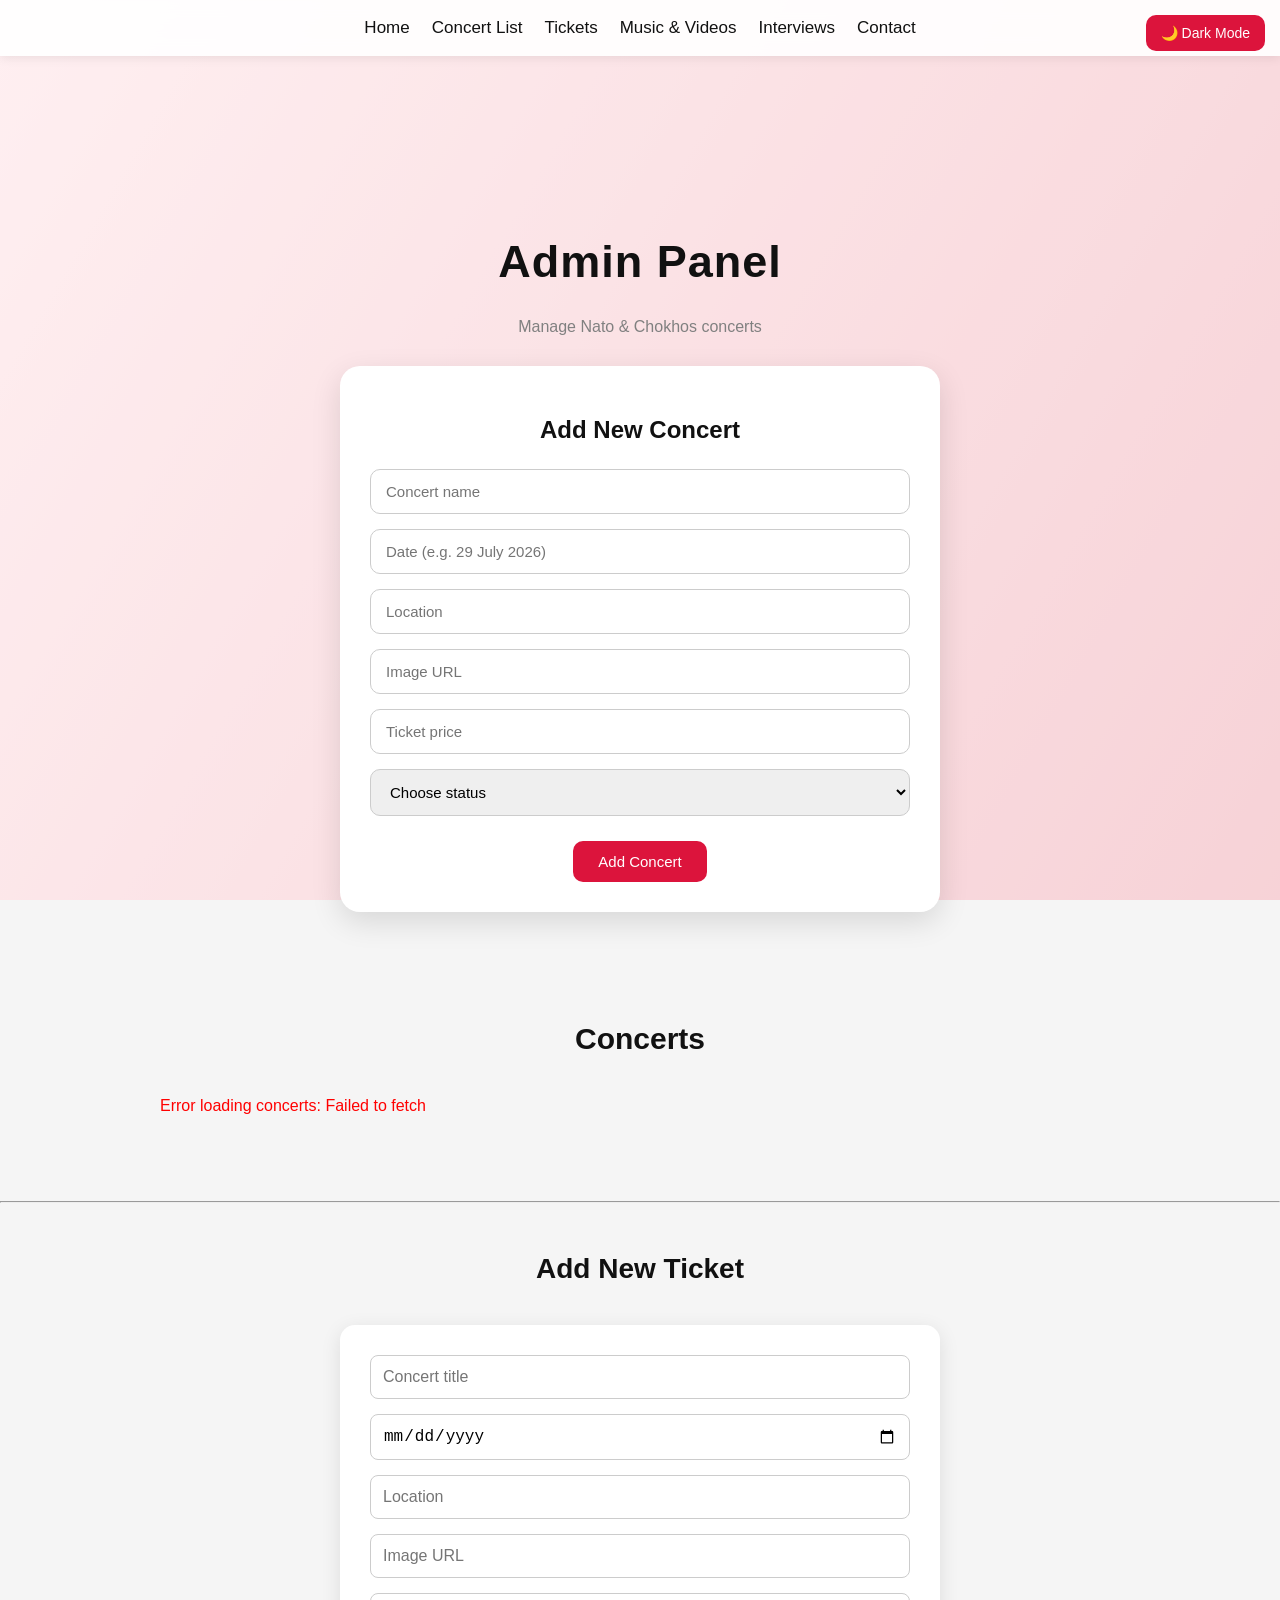
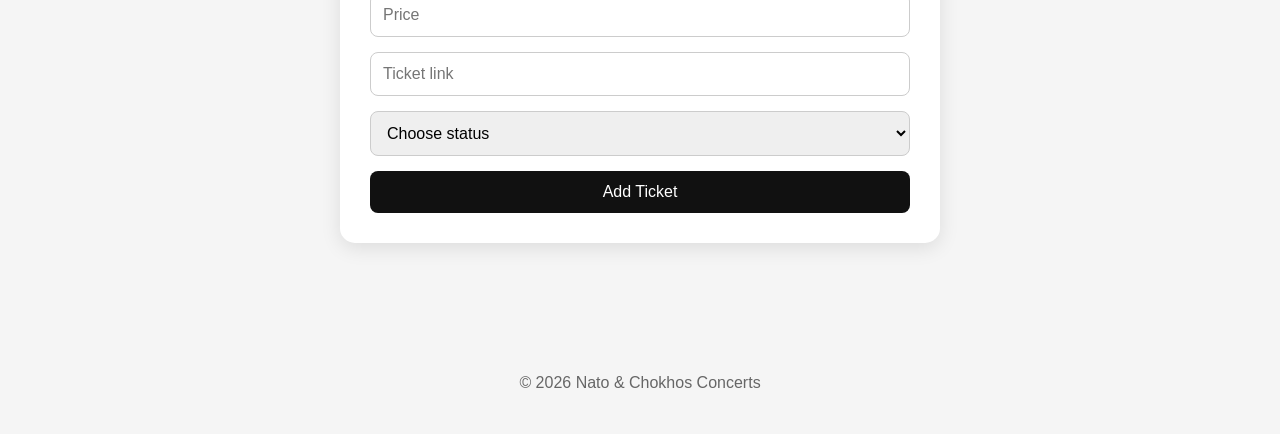
==== commit 8d138032: "admin" ====
--- a/admin.html
+++ b/admin.html
@@ -126,6 +126,68 @@
     </div>
 
 </section>
+<hr>
+
+<h2 id="ticketFormTitle">Add New Ticket</h2>
+
+<form id="ticketForm">
+
+    <input
+        type="text"
+        id="ticketTitle"
+        placeholder="Concert title"
+        required
+    >
+
+    <input
+        type="date"
+        id="ticketDate"
+        required
+    >
+
+    <input
+        type="text"
+        id="ticketLocation"
+        placeholder="Location"
+        required
+    >
+
+    <input
+        type="text"
+        id="ticketImage"
+        placeholder="Image URL"
+        required
+    >
+
+    <input
+        type="number"
+        id="ticketPrice"
+        placeholder="Price"
+        required
+    >
+
+    <input
+        type="url"
+        id="ticketLink"
+        placeholder="Ticket link"
+        required
+    >
+
+    <select id="ticketStatus" required>
+        <option value="">Choose status</option>
+        <option value="available">Available</option>
+        <option value="ended">Ended</option>
+    </select>
+
+    <button type="submit" id="ticketSubmitButton">
+        Add Ticket
+    </button>
+
+</form>
+
+<p id="ticketMessage"></p>
+
+<div id="adminTickets"></div>
 
 
 <footer>
--- a/style.css
+++ b/style.css
@@ -1710,4 +1710,171 @@
         display: flex !important;
     }
 
+}
+
+/* ===============================
+   TICKET ADMIN PANEL
+=============================== */
+
+#ticketForm {
+    max-width: 600px;
+    margin: 40px auto;
+    padding: 30px;
+
+    background: white;
+
+    border-radius: 15px;
+
+    box-shadow: 0 5px 20px rgba(0,0,0,0.1);
+
+    display: flex;
+    flex-direction: column;
+    gap: 15px;
+}
+
+
+#ticketForm input,
+#ticketForm select {
+
+    padding: 12px;
+
+    border: 1px solid #ccc;
+
+    border-radius: 8px;
+
+    font-size: 16px;
+
+}
+
+
+#ticketForm button {
+
+    padding: 12px;
+
+    border: none;
+
+    border-radius: 8px;
+
+    background: #111;
+
+    color: white;
+
+    cursor: pointer;
+
+    font-size: 16px;
+
+}
+
+
+#ticketForm button:hover {
+
+    opacity: 0.8;
+
+}
+
+
+
+#ticketFormTitle {
+
+    text-align: center;
+
+    margin-top: 50px;
+
+    font-size: 28px;
+
+}
+
+
+
+#ticketMessage {
+
+    text-align: center;
+
+    font-weight: bold;
+
+}
+
+
+
+#adminTickets {
+
+    max-width: 1000px;
+
+    margin: 30px auto;
+
+    display: grid;
+
+    grid-template-columns: repeat(
+        auto-fit,
+        minmax(280px,1fr)
+    );
+
+    gap: 25px;
+
+}
+
+
+
+#adminTickets .admin-concert-card {
+
+    background:white;
+
+    border-radius:15px;
+
+    overflow:hidden;
+
+    box-shadow:
+    0 5px 20px rgba(0,0,0,0.1);
+
+}
+
+
+
+#adminTickets img {
+
+    width:100%;
+
+    height:200px;
+
+    object-fit:cover;
+
+}
+
+
+
+#adminTickets .admin-concert-info {
+
+    padding:20px;
+
+}
+
+
+
+/* DARK MODE */
+
+body.dark #ticketForm {
+
+    background:#222;
+
+}
+
+
+body.dark #ticketForm input,
+body.dark #ticketForm select {
+
+    background:#333;
+
+    color:white;
+
+    border-color:#555;
+
+}
+
+
+body.dark #adminTickets .admin-concert-card {
+
+    background:#222;
+
+    color:white;
+
 }
